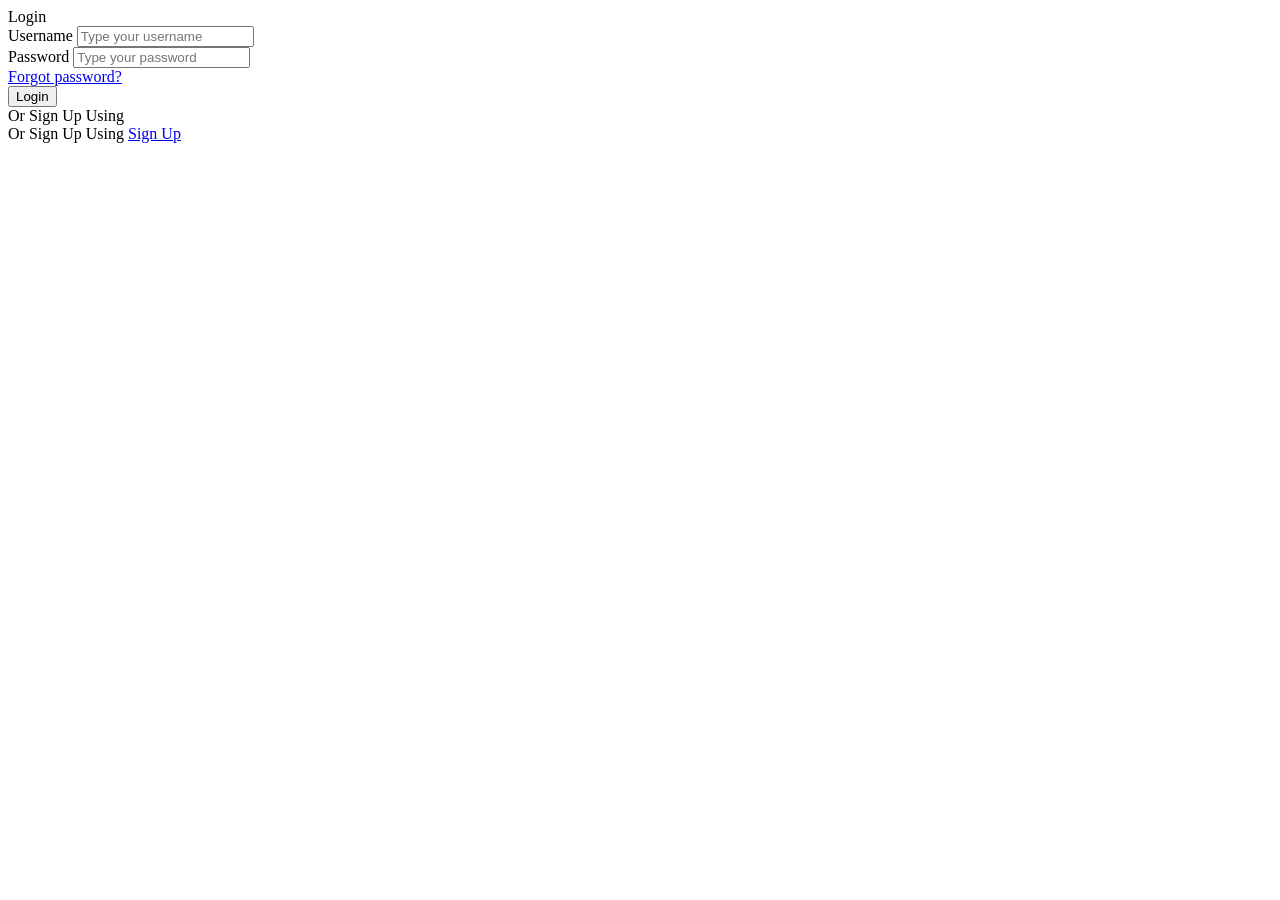
==== login/index.html @ acda8312 "Update index.html" ====
<!DOCTYPE html>
<html lang="en">
<head>
	<title>Login V4</title>
	<meta charset="UTF-8">
	<meta name="viewport" content="width=device-width, initial-scale=1">
<!--===============================================================================================-->	
	<link rel="icon" type="image/png" href="images/icons/favicon.ico"/>
<!--===============================================================================================-->
	<link rel="stylesheet" type="text/css" href="vendor/bootstrap/css/bootstrap.min.css">
<!--===============================================================================================-->
	<link rel="stylesheet" type="text/css" href="fonts/font-awesome-4.7.0/css/font-awesome.min.css">
<!--===============================================================================================-->
	<link rel="stylesheet" type="text/css" href="fonts/iconic/css/material-design-iconic-font.min.css">
<!--===============================================================================================-->
	<link rel="stylesheet" type="text/css" href="vendor/animate/animate.css">
<!--===============================================================================================-->	
	<link rel="stylesheet" type="text/css" href="vendor/css-hamburgers/hamburgers.min.css">
<!--===============================================================================================-->
	<link rel="stylesheet" type="text/css" href="vendor/animsition/css/animsition.min.css">
<!--===============================================================================================-->
	<link rel="stylesheet" type="text/css" href="vendor/select2/select2.min.css">
<!--===============================================================================================-->	
	<link rel="stylesheet" type="text/css" href="vendor/daterangepicker/daterangepicker.css">
<!--===============================================================================================-->
	<link rel="stylesheet" type="text/css" href="css/util.css">
	<link rel="stylesheet" type="text/css" href="css/main.css">
<!--===============================================================================================-->
</head>
<body>
	
	<div class="limiter">
		<div class="container-login100" style="background-image: url('images/bg-01.jpg');">
			<div class="wrap-login100 p-l-55 p-r-55 p-t-65 p-b-54">
				<form class="login100-form validate-form">
					<span class="login100-form-title p-b-49">
						Login
					</span>

					<div class="wrap-input100 validate-input m-b-23" data-validate = "Username is reauired">
						<span class="label-input100">Username</span>
						<input class="input100" type="text" id="username" name="username" placeholder="Type your username" required="required" >
						<span class="focus-input100" data-symbol="&#xf206;"></span>
					</div>

					<div class="wrap-input100 validate-input" data-validate="Password is required">
						<span class="label-input100">Password</span>
						<input class="input100" type="password" id="password" name="pass" placeholder="Type your password" required="required">
						<span class="focus-input100" data-symbol="&#xf190;"></span>
					</div>
					
					<div class="text-right p-t-8 p-b-31">
						<a href="#">
							Forgot password?
						</a>
					</div>
					
					<div class="container-login100-form-btn">
						<div class="wrap-login100-form-btn">
							<div class="login100-form-bgbtn"></div>
							<button class="login100-form-btn">
								Login
							</button>
						</div>
					</div>

					<div class="txt1 text-center p-t-54 p-b-20">
						<span>
							Or Sign Up Using
						</span>
					</div>

					<div class="flex-c-m">
						<a href="#" class="login100-social-item bg1">
							<i class="fa fa-facebook"></i>
						</a>

						<a href="#" class="login100-social-item bg2">
							<i class="fa fa-twitter"></i>
						</a>

						<a href="#" class="login100-social-item bg3">
							<i class="fa fa-google"></i>
						</a>
					</div>

					<div class="flex-col-c p-t-155">
						<span class="txt1 p-b-17">
							Or Sign Up Using
						</span>

						<a href="#" class="txt2">
							Sign Up
						</a>
					</div>
				</form>
			</div>
		</div>
	</div>
	

	<div id="dropDownSelect1"></div>
	
<!--===============================================================================================-->
	<script src="vendor/jquery/jquery-3.2.1.min.js"></script>
<!--===============================================================================================-->
	<script src="vendor/animsition/js/animsition.min.js"></script>
<!--===============================================================================================-->
	<script src="vendor/bootstrap/js/popper.js"></script>
	<script src="vendor/bootstrap/js/bootstrap.min.js"></script>
<!--===============================================================================================-->
	<script src="vendor/select2/select2.min.js"></script>
<!--===============================================================================================-->
	<script src="vendor/daterangepicker/moment.min.js"></script>
	<script src="vendor/daterangepicker/daterangepicker.js"></script>
<!--===============================================================================================-->
	<script src="vendor/countdowntime/countdowntime.js"></script>
<!--===============================================================================================-->
	<script src="js/login.js"></script>
	
</body>
</html>
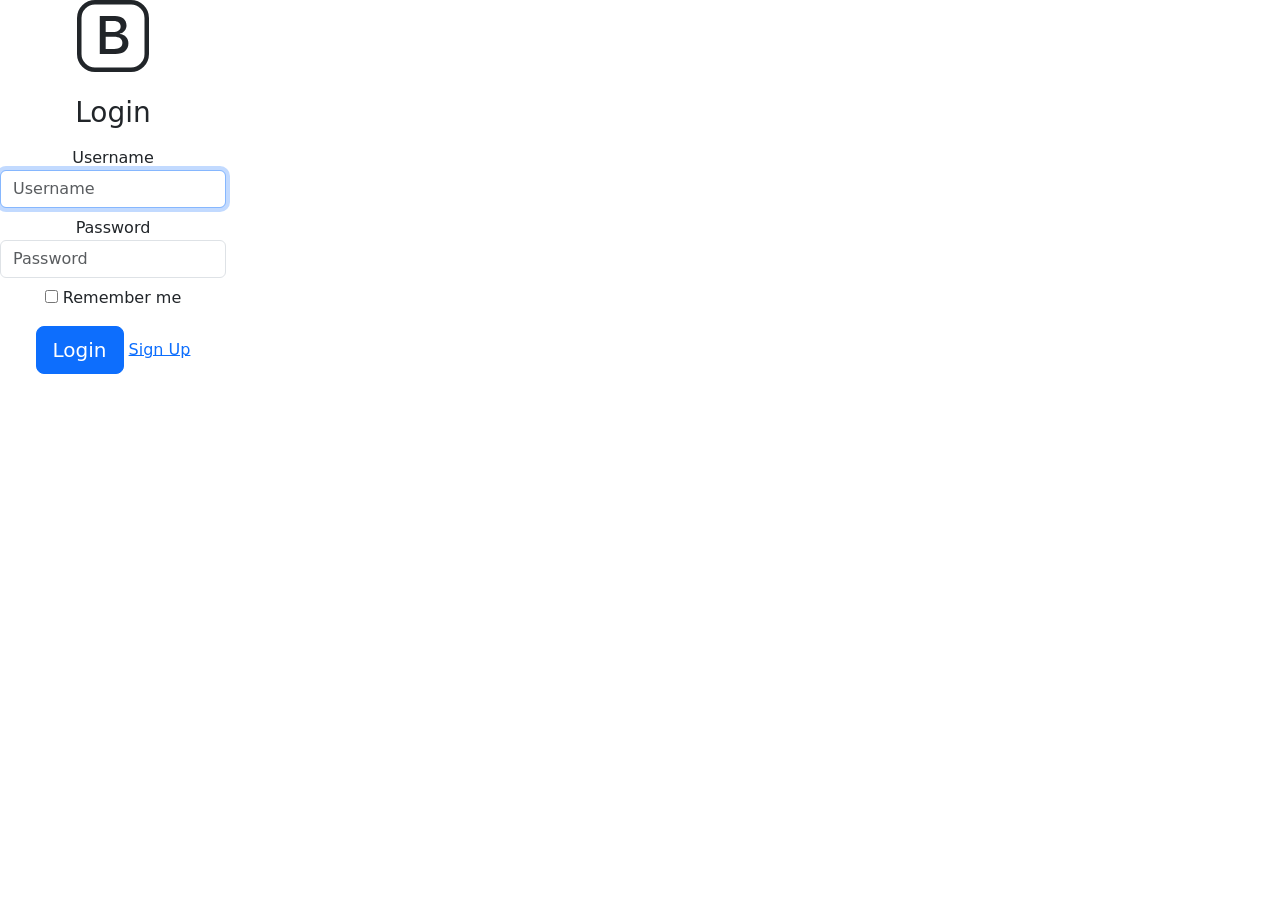
==== commit fb13fb09: "Add files via upload" ====
--- a/login/index.html
+++ b/login/index.html
@@ -1,122 +1,59 @@
-<!DOCTYPE html>
-<html lang="en">
-<head>
-	<title>Login V4</title>
-	<meta charset="UTF-8">
-	<meta name="viewport" content="width=device-width, initial-scale=1">
-<!--===============================================================================================-->	
-	<link rel="icon" type="image/png" href="images/icons/favicon.ico"/>
-<!--===============================================================================================-->
-	<link rel="stylesheet" type="text/css" href="vendor/bootstrap/css/bootstrap.min.css">
-<!--===============================================================================================-->
-	<link rel="stylesheet" type="text/css" href="fonts/font-awesome-4.7.0/css/font-awesome.min.css">
-<!--===============================================================================================-->
-	<link rel="stylesheet" type="text/css" href="fonts/iconic/css/material-design-iconic-font.min.css">
-<!--===============================================================================================-->
-	<link rel="stylesheet" type="text/css" href="vendor/animate/animate.css">
-<!--===============================================================================================-->	
-	<link rel="stylesheet" type="text/css" href="vendor/css-hamburgers/hamburgers.min.css">
-<!--===============================================================================================-->
-	<link rel="stylesheet" type="text/css" href="vendor/animsition/css/animsition.min.css">
-<!--===============================================================================================-->
-	<link rel="stylesheet" type="text/css" href="vendor/select2/select2.min.css">
-<!--===============================================================================================-->	
-	<link rel="stylesheet" type="text/css" href="vendor/daterangepicker/daterangepicker.css">
-<!--===============================================================================================-->
-	<link rel="stylesheet" type="text/css" href="css/util.css">
-	<link rel="stylesheet" type="text/css" href="css/main.css">
-<!--===============================================================================================-->
-</head>
-<body>
-	
-	<div class="limiter">
-		<div class="container-login100" style="background-image: url('images/bg-01.jpg');">
-			<div class="wrap-login100 p-l-55 p-r-55 p-t-65 p-b-54">
-				<form class="login100-form validate-form">
-					<span class="login100-form-title p-b-49">
-						Login
-					</span>
-
-					<div class="wrap-input100 validate-input m-b-23" data-validate = "Username is reauired">
-						<span class="label-input100">Username</span>
-						<input class="input100" type="text" id="username" name="username" placeholder="Type your username" required="required" >
-						<span class="focus-input100" data-symbol="&#xf206;"></span>
-					</div>
-
-					<div class="wrap-input100 validate-input" data-validate="Password is required">
-						<span class="label-input100">Password</span>
-						<input class="input100" type="password" id="password" name="pass" placeholder="Type your password" required="required">
-						<span class="focus-input100" data-symbol="&#xf190;"></span>
-					</div>
-					
-					<div class="text-right p-t-8 p-b-31">
-						<a href="#">
-							Forgot password?
-						</a>
-					</div>
-					
-					<div class="container-login100-form-btn">
-						<div class="wrap-login100-form-btn">
-							<div class="login100-form-bgbtn"></div>
-							<button class="login100-form-btn">
-								Login
-							</button>
-						</div>
-					</div>
-
-					<div class="txt1 text-center p-t-54 p-b-20">
-						<span>
-							Or Sign Up Using
-						</span>
-					</div>
-
-					<div class="flex-c-m">
-						<a href="#" class="login100-social-item bg1">
-							<i class="fa fa-facebook"></i>
-						</a>
-
-						<a href="#" class="login100-social-item bg2">
-							<i class="fa fa-twitter"></i>
-						</a>
-
-						<a href="#" class="login100-social-item bg3">
-							<i class="fa fa-google"></i>
-						</a>
-					</div>
-
-					<div class="flex-col-c p-t-155">
-						<span class="txt1 p-b-17">
-							Or Sign Up Using
-						</span>
-
-						<a href="#" class="txt2">
-							Sign Up
-						</a>
-					</div>
-				</form>
-			</div>
-		</div>
-	</div>
-	
-
-	<div id="dropDownSelect1"></div>
-	
-<!--===============================================================================================-->
-	<script src="vendor/jquery/jquery-3.2.1.min.js"></script>
-<!--===============================================================================================-->
-	<script src="vendor/animsition/js/animsition.min.js"></script>
-<!--===============================================================================================-->
-	<script src="vendor/bootstrap/js/popper.js"></script>
-	<script src="vendor/bootstrap/js/bootstrap.min.js"></script>
-<!--===============================================================================================-->
-	<script src="vendor/select2/select2.min.js"></script>
-<!--===============================================================================================-->
-	<script src="vendor/daterangepicker/moment.min.js"></script>
-	<script src="vendor/daterangepicker/daterangepicker.js"></script>
-<!--===============================================================================================-->
-	<script src="vendor/countdowntime/countdowntime.js"></script>
-<!--===============================================================================================-->
-	<script src="js/login.js"></script>
-	
-</body>
-</html>
+<!DOCTYPE html>
+<html lang="en">
+<head>
+    <meta charset="UTF-8">
+    <meta name="viewport" content="width=device-width, initial-scale=1.0">
+    <link rel="stylesheet" href="css/style.css">
+
+    <!-- Bootstrap5 CSS -->
+    <link rel="stylesheet" href="https://stackpath.bootstrapcdn.com/bootstrap/5.0.0-alpha1/css/bootstrap.min.css" integrity="sha384-r4NyP46KrjDleawBgD5tp8Y7UzmLA05oM1iAEQ17CSuDqnUK2+k9luXQOfXJCJ4I" crossorigin="anonymous">
+    
+    <title>Login</title>
+</head>
+<body class="d-flex text-center">
+    <form class="form-login" id="loginForm">
+        <svg width="72" height="72" viewBox="0 0 16 16" class="mb-4" fill="currentColor" xmlns="http://www.w3.org/2000/svg">
+            <path fill-rule="evenodd" d="M12 1H4a3 3 0 0 0-3 3v8a3 3 0 0 0 3 3h8a3 3 0 0 0 3-3V4a3 3 0 0 0-3-3zM4 0a4 4 0 0 0-4 4v8a4 4 0 0 0 4 4h8a4 4 0 0 0 4-4V4a4 4 0 0 0-4-4H4z"/>
+            <path fill-rule="evenodd" d="M8.537 12H5.062V3.545h3.399c1.587 0 2.543.809 2.543 2.11 0 .884-.65 1.675-1.483 1.816v.1c1.143.117 1.904.931 1.904 2.033 0 1.488-1.084 2.396-2.888 2.396zM6.375 4.658v2.467h1.558c1.16 0 1.764-.428 1.764-1.23 0-.78-.569-1.237-1.541-1.237H6.375zm1.898 6.229H6.375V8.162h1.822c1.236 0 1.887.463 1.887 1.348 0 .896-.627 1.377-1.811 1.377z"/>
+        </svg>
+
+        <h1 class="h3 mb-3 font-weight-normal">Login</h1>
+        <!-- 'sr-only' will hide the text : 'Email Address'. So, 'Email Address' will be invisible -->
+        <label for="inputUsername" class="sr-only">Username</label>
+        <!-- 'autofocus' will highlight the input column initially -->
+        <input 
+            type="username" 
+            id="username"
+            class="form-control mb-2"
+            placeholder="Username"
+            required
+            autofocus
+        >
+        <!-- 'sr-only' will hide the text : 'Password'. So, 'Password' will be invisible -->
+        <label for="inputPassword" class="sr-only">Password</label>
+        <input 
+            type="password" 
+            id="password"
+            class="form-control mb-2"
+            placeholder="Password"
+            required
+        >
+        <div class="checkbox mb-3">
+            <label>
+                <input type="checkbox" value="remember-me"> Remember me
+            </label>
+        </div>
+        <!-- 'btn-block' will make the button wider -->
+        <button class="btn btn-lg btn-primary btn-block" type="submit">
+            Login
+        </button>
+        <a href="register.html">Sign Up</a>
+    </form>
+
+    <!-- Optional JavaScript -->
+    <!-- Popper.js first, then Bootstrap JS -->
+    <script src="https://cdn.jsdelivr.net/npm/popper.js@1.16.0/dist/umd/popper.min.js" integrity="sha384-Q6E9RHvbIyZFJoft+2mJbHaEWldlvI9IOYy5n3zV9zzTtmI3UksdQRVvoxMfooAo" crossorigin="anonymous"></script>
+    <script src="https://stackpath.bootstrapcdn.com/bootstrap/5.0.0-alpha1/js/bootstrap.min.js" integrity="sha384-oesi62hOLfzrys4LxRF63OJCXdXDipiYWBnvTl9Y9/TRlw5xlKIEHpNyvvDShgf/" crossorigin="anonymous"></script>
+    <script src="js/login.js"></script>
+</body>
+</html>
